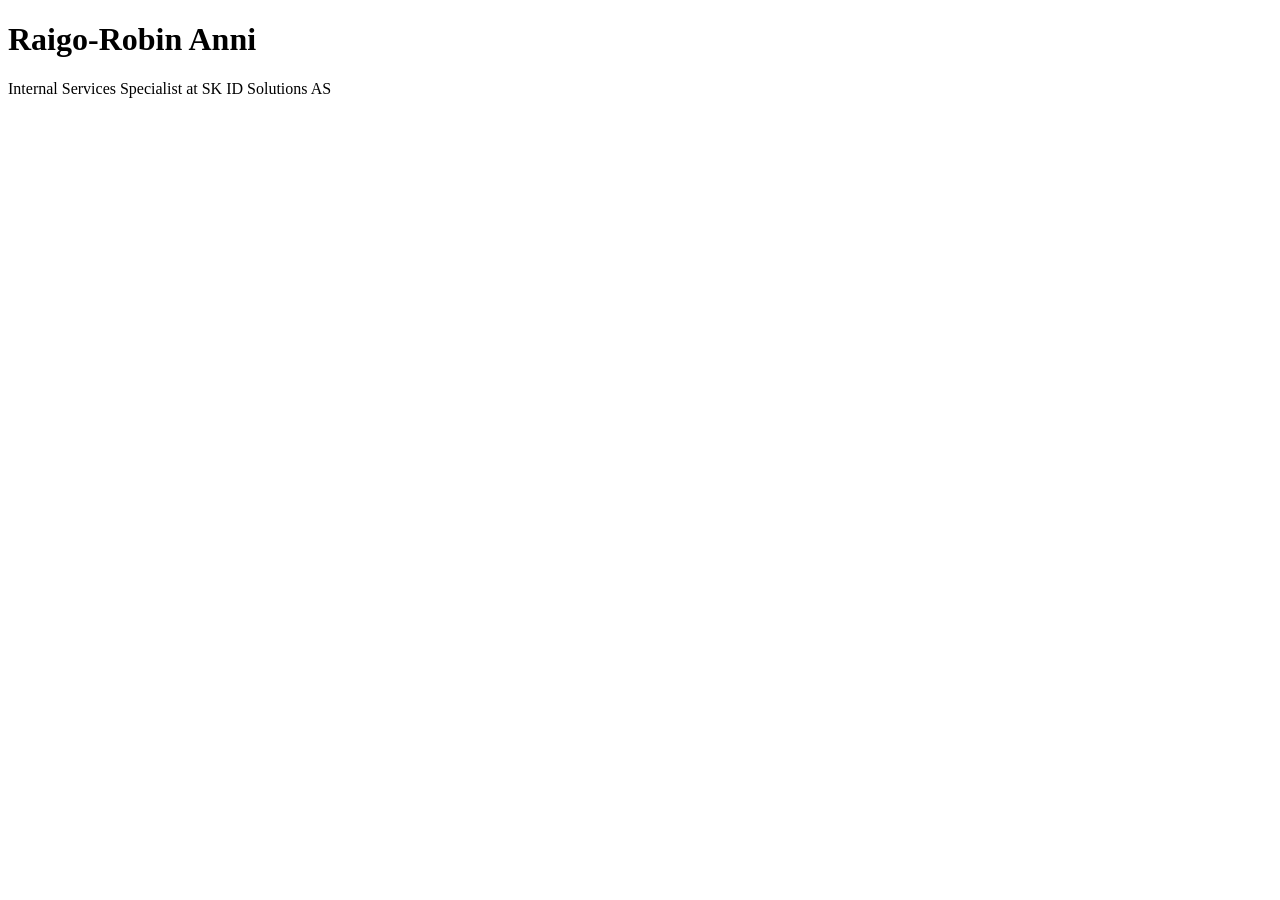
==== index.html @ af59b762 "Create first files for the page" ====
<!doctype html>
<html lang="en">
  <head>
    <meta charset="UTF-8" />
    <meta name="viewport" content="width=device-width, initial-scale=1.0" />
    <title>Raigo-Robin</title>
  </head>
  <body>
    <header>
      <h1>Raigo-Robin Anni</h1>
      <p class="subtitle">Internal Services Specialist at SK ID Solutions AS</p>
      <div class=""></div>
    </header>
    <main></main>
    <div></div>
    <section></section>
  </body>
</html>
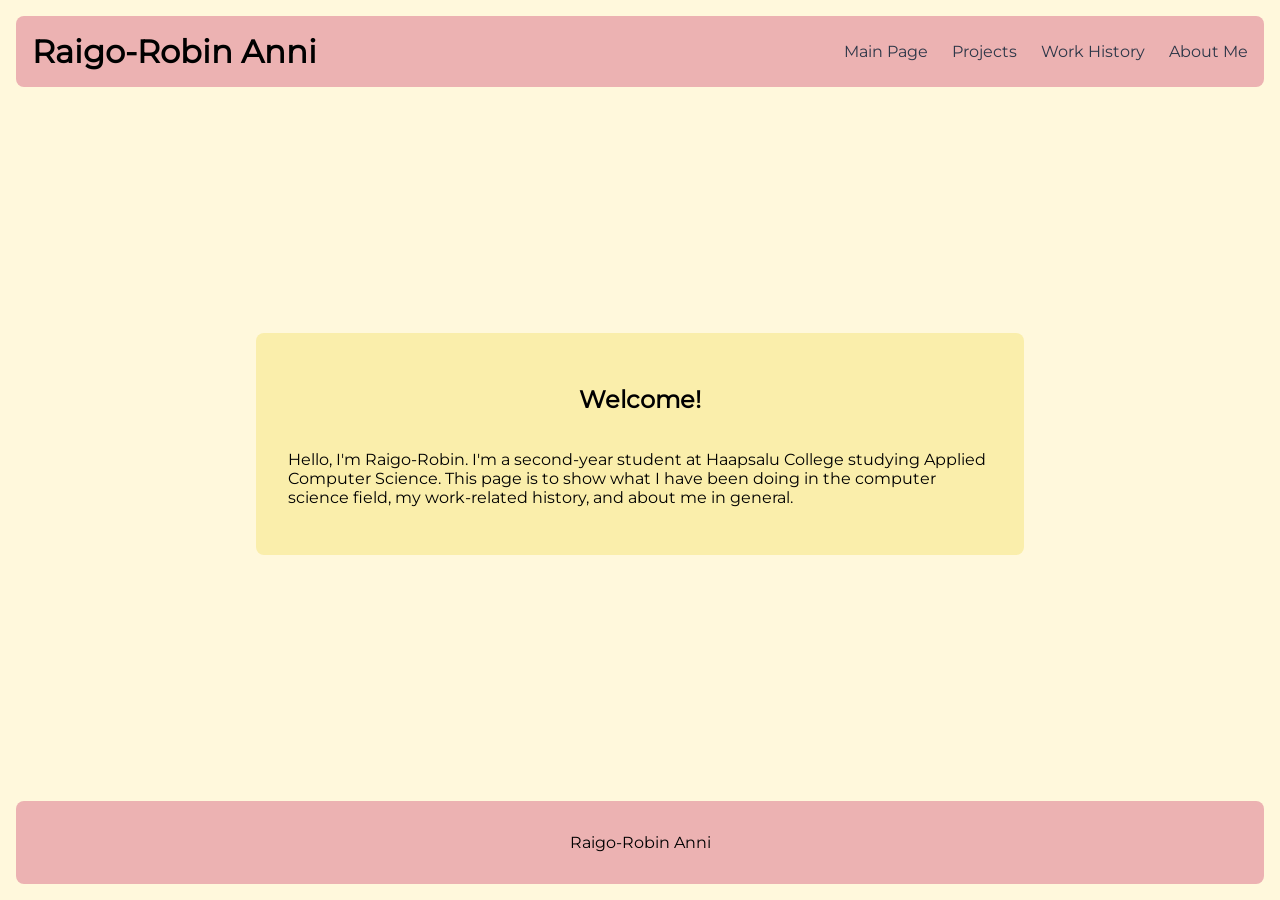
==== commit 12a618e1: "Add first layout and style for main page" ====
--- a/index.html
+++ b/index.html
@@ -3,16 +3,34 @@
   <head>
     <meta charset="UTF-8" />
     <meta name="viewport" content="width=device-width, initial-scale=1.0" />
+    <link rel="stylesheet" href="style.css" />
     <title>Raigo-Robin</title>
   </head>
   <body>
     <header>
-      <h1>Raigo-Robin Anni</h1>
-      <p class="subtitle">Internal Services Specialist at SK ID Solutions AS</p>
-      <div class=""></div>
+      <div class="nav">
+        <h1>Raigo-Robin Anni</h1>
+        <div class="links">
+          <a href="index.html">Main Page</a>
+          <a href="projects.html">Projects</a>
+          <a href="work-history.html">Work History</a>
+          <a href="about-me.html">About Me</a>
+        </div>
+      </div>
     </header>
-    <main></main>
-    <div></div>
-    <section></section>
+    <main>
+      <div class="main-content">
+        <h2>Welcome!</h2>
+        <p>
+          Hello, I'm Raigo-Robin. I'm a second-year student at Haapsalu College
+          studying Applied Computer Science. This page is to show what I have
+          been doing in the computer science field, my work-related history, and
+          about me in general.
+        </p>
+      </div>
+    </main>
+    <footer>
+      <p>Raigo-Robin Anni</p>
+    </footer>
   </body>
 </html>
--- a/style.css
+++ b/style.css
@@ -0,0 +1,109 @@
+@font-face {
+  font-family: "Montserrat";
+  src: url("fonts/Montserrat-Regular.ttf") format("truetype");
+  font-weight: 400;
+  font-style: normal;
+}
+
+body {
+  font-family: "Montserrat", sans-serif;
+  padding: 1rem;
+  margin: 0;
+  display: flex;
+  flex-direction: column;
+  align-items: center;
+  min-height: 100vh;
+  box-sizing: border-box;
+  background-color: cornsilk;
+}
+
+main {
+  width: 100%;
+  flex: 1;
+
+  display: flex;
+  flex-direction: column;
+  align-items: center;
+
+  justify-content: center;
+}
+
+header {
+  display: flex;
+  flex-direction: column;
+  width: 100%;
+}
+
+.nav {
+  background-color: rgb(236, 178, 178);
+  padding: 1rem;
+  border-radius: 0.5rem;
+  box-sizing: border-box;
+
+  display: flex;
+  flex-direction: row;
+  align-items: center;
+  justify-content: space-between;
+}
+
+.nav h1 {
+  margin: 0;
+}
+
+.links {
+  display: flex;
+  flex-direction: row;
+  gap: 1.5rem;
+}
+
+.links a {
+  text-decoration: none;
+  color: #2d3748;
+  font-weight: 500;
+}
+
+.links a:hover {
+  text-decoration: underline;
+}
+
+.main-content {
+  max-width: 48rem;
+  margin: 2rem;
+  background-color: rgb(250, 238, 171);
+  padding: 2rem;
+  border-radius: 0.5rem;
+  box-sizing: border-box;
+
+  display: flex;
+  flex-direction: column;
+  align-items: center;
+  justify-content: space-between;
+}
+
+@media (max-width: 600px) {
+  .nav {
+    flex-direction: column;
+    gap: 1rem;
+    text-align: center;
+  }
+
+  .links {
+    justify-content: center;
+
+    flex-wrap: wrap;
+
+    margin-bottom: 0.5rem;
+  }
+}
+footer {
+  background-color: rgb(236, 178, 178);
+  width: 100%;
+  padding: 1rem;
+  border-radius: 0.5rem;
+  box-sizing: border-box;
+
+  display: flex;
+  flex-direction: row;
+  justify-content: center;
+  align-items: center;
+}
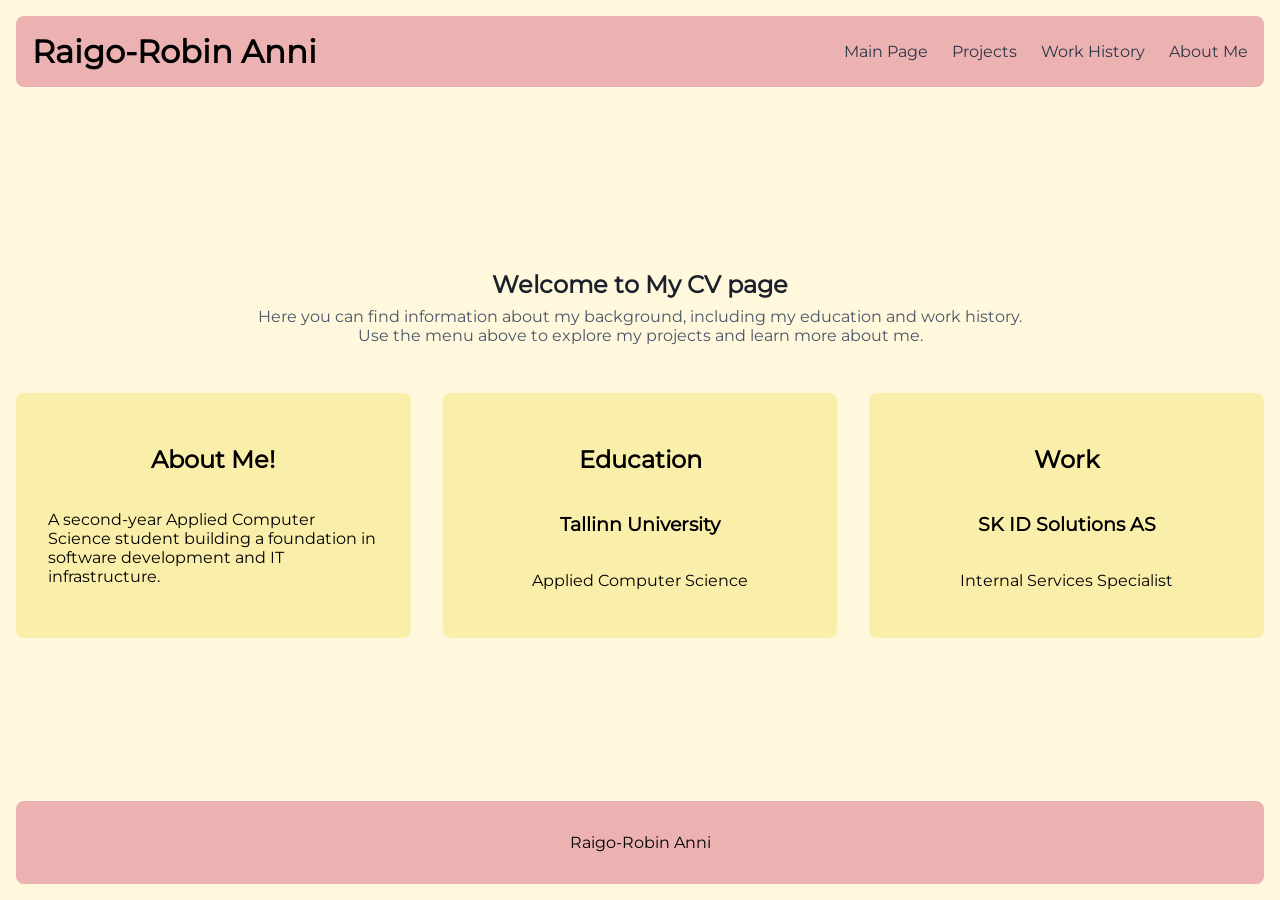
==== commit d63eba50: "Add flexbox containers to main page" ====
--- a/index.html
+++ b/index.html
@@ -19,14 +19,32 @@
       </div>
     </header>
     <main>
-      <div class="main-content">
-        <h2>Welcome!</h2>
+      <div class="intro">
+        <h2>Welcome to My CV page</h2>
         <p>
-          Hello, I'm Raigo-Robin. I'm a second-year student at Haapsalu College
-          studying Applied Computer Science. This page is to show what I have
-          been doing in the computer science field, my work-related history, and
-          about me in general.
+          Here you can find information about my background, including my
+          education and work history. Use the menu above to explore my projects
+          and learn more about me.
         </p>
+      </div>
+      <div class="container-row">
+        <div class="main-content">
+          <h2>About Me!</h2>
+          <p>
+            A second-year Applied Computer Science student building a foundation
+            in software development and IT infrastructure.
+          </p>
+        </div>
+        <div class="main-content">
+          <h2>Education</h2>
+          <h3>Tallinn University</h3>
+          <p>Applied Computer Science</p>
+        </div>
+        <div class="main-content">
+          <h2>Work</h2>
+          <h3>SK ID Solutions AS</h3>
+          <p>Internal Services Specialist</p>
+        </div>
       </div>
     </main>
     <footer>
--- a/style.css
+++ b/style.css
@@ -15,17 +15,6 @@
   min-height: 100vh;
   box-sizing: border-box;
   background-color: cornsilk;
-}
-
-main {
-  width: 100%;
-  flex: 1;
-
-  display: flex;
-  flex-direction: column;
-  align-items: center;
-
-  justify-content: center;
 }
 
 header {
@@ -66,9 +55,45 @@
   text-decoration: underline;
 }
 
+main {
+  width: 100%;
+  flex: 1;
+
+  display: flex;
+  flex-direction: column;
+  align-items: center;
+  justify-content: center;
+}
+
+.intro {
+  text-align: center;
+  margin-top: 2rem;
+  margin-bottom: 1rem;
+  max-width: 48rem;
+}
+
+.intro h2 {
+  margin-bottom: 0.5rem;
+  color: #1a202c;
+}
+
+.intro p {
+  margin: 0;
+  color: #4a5568;
+}
+.container-row {
+  display: flex;
+  flex-direction: row;
+  justify-content: center;
+  gap: 2rem;
+  width: 100%;
+  max-width: 84rem;
+  margin: 2rem 0;
+  box-sizing: border-box;
+}
+
 .main-content {
-  max-width: 48rem;
-  margin: 2rem;
+  flex: 1;
   background-color: rgb(250, 238, 171);
   padding: 2rem;
   border-radius: 0.5rem;
@@ -77,24 +102,8 @@
   display: flex;
   flex-direction: column;
   align-items: center;
-  justify-content: space-between;
 }
 
-@media (max-width: 600px) {
-  .nav {
-    flex-direction: column;
-    gap: 1rem;
-    text-align: center;
-  }
-
-  .links {
-    justify-content: center;
-
-    flex-wrap: wrap;
-
-    margin-bottom: 0.5rem;
-  }
-}
 footer {
   background-color: rgb(236, 178, 178);
   width: 100%;
@@ -107,3 +116,23 @@
   justify-content: center;
   align-items: center;
 }
+
+@media (max-width: 600px) {
+  .nav {
+    flex-direction: column;
+    gap: 1rem;
+    text-align: center;
+  }
+
+  .links {
+    justify-content: center;
+    flex-wrap: wrap;
+    margin-bottom: 0.5rem;
+  }
+
+  .container-row {
+    flex-direction: column;
+    gap: 1.5rem;
+    padding: 0 1rem;
+  }
+}
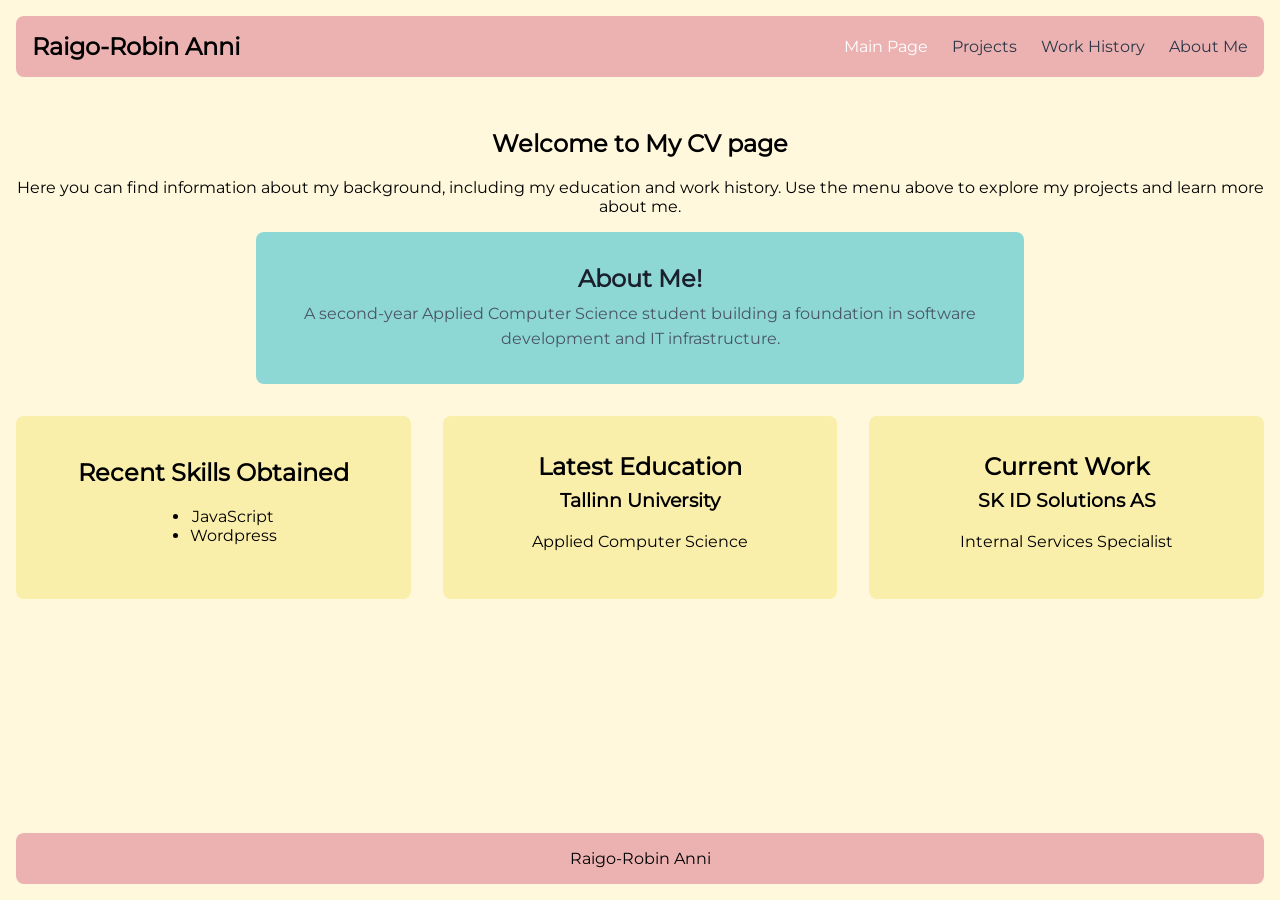
==== commit b478fcfd: "Create pages for about-me and work-history" ====
--- a/index.html
+++ b/index.html
@@ -11,7 +11,7 @@
       <div class="nav">
         <h1>Raigo-Robin Anni</h1>
         <div class="links">
-          <a href="index.html">Main Page</a>
+          <a class="active" href="index.html">Main Page</a>
           <a href="projects.html">Projects</a>
           <a href="work-history.html">Work History</a>
           <a href="about-me.html">About Me</a>
@@ -27,21 +27,29 @@
           and learn more about me.
         </p>
       </div>
+
+      <div class="first-container">
+        <h2>About Me!</h2>
+        <p>
+          A second-year Applied Computer Science student building a foundation
+          in software development and IT infrastructure.
+        </p>
+      </div>
       <div class="container-row">
         <div class="main-content">
-          <h2>About Me!</h2>
-          <p>
-            A second-year Applied Computer Science student building a foundation
-            in software development and IT infrastructure.
-          </p>
+          <h2>Recent Skills Obtained</h2>
+          <ul>
+            <li>JavaScript</li>
+            <li>Wordpress</li>
+          </ul>
         </div>
         <div class="main-content">
-          <h2>Education</h2>
+          <h2>Latest Education</h2>
           <h3>Tallinn University</h3>
           <p>Applied Computer Science</p>
         </div>
         <div class="main-content">
-          <h2>Work</h2>
+          <h2>Current Work</h2>
           <h3>SK ID Solutions AS</h3>
           <p>Internal Services Specialist</p>
         </div>
--- a/style.css
+++ b/style.css
@@ -1,3 +1,9 @@
+*,
+*::before,
+*::after {
+  box-sizing: border-box;
+}
+
 @font-face {
   font-family: "Montserrat";
   src: url("fonts/Montserrat-Regular.ttf") format("truetype");
@@ -13,7 +19,6 @@
   flex-direction: column;
   align-items: center;
   min-height: 100vh;
-  box-sizing: border-box;
   background-color: cornsilk;
 }
 
@@ -27,8 +32,6 @@
   background-color: rgb(236, 178, 178);
   padding: 1rem;
   border-radius: 0.5rem;
-  box-sizing: border-box;
-
   display: flex;
   flex-direction: row;
   align-items: center;
@@ -37,6 +40,7 @@
 
 .nav h1 {
   margin: 0;
+  font-size: 1.5rem;
 }
 
 .links {
@@ -51,6 +55,10 @@
   font-weight: 500;
 }
 
+.links a.active {
+  color: white;
+}
+
 .links a:hover {
   text-decoration: underline;
 }
@@ -58,29 +66,38 @@
 main {
   width: 100%;
   flex: 1;
-
   display: flex;
   flex-direction: column;
   align-items: center;
-  justify-content: center;
+  padding: 2rem 0;
 }
 
 .intro {
   text-align: center;
-  margin-top: 2rem;
-  margin-bottom: 1rem;
-  max-width: 48rem;
 }
 
-.intro h2 {
+.first-container {
+  width: 100%;
+  max-width: 48rem;
+  background-color: rgb(141, 215, 213);
+  padding: 2rem;
+  border-radius: 0.5rem;
+  text-align: center;
+  margin-bottom: 2rem;
+}
+
+.first-container h2 {
+  margin-top: 0;
   margin-bottom: 0.5rem;
   color: #1a202c;
 }
 
-.intro p {
+.first-container p {
   margin: 0;
   color: #4a5568;
+  line-height: 1.6;
 }
+
 .container-row {
   display: flex;
   flex-direction: row;
@@ -88,8 +105,7 @@
   gap: 2rem;
   width: 100%;
   max-width: 84rem;
-  margin: 2rem 0;
-  box-sizing: border-box;
+  margin-bottom: 2rem;
 }
 
 .main-content {
@@ -97,11 +113,16 @@
   background-color: rgb(250, 238, 171);
   padding: 2rem;
   border-radius: 0.5rem;
-  box-sizing: border-box;
-
   display: flex;
   flex-direction: column;
   align-items: center;
+  justify-content: center;
+  text-align: center;
+}
+
+.main-content h2,
+.main-content h3 {
+  margin: 0.25rem 0;
 }
 
 footer {
@@ -109,15 +130,18 @@
   width: 100%;
   padding: 1rem;
   border-radius: 0.5rem;
-  box-sizing: border-box;
-
   display: flex;
   flex-direction: row;
   justify-content: center;
   align-items: center;
+  margin-top: auto;
 }
 
-@media (max-width: 600px) {
+footer p {
+  margin: 0;
+}
+
+@media (max-width: 768px) {
   .nav {
     flex-direction: column;
     gap: 1rem;
@@ -127,12 +151,10 @@
   .links {
     justify-content: center;
     flex-wrap: wrap;
-    margin-bottom: 0.5rem;
   }
 
   .container-row {
     flex-direction: column;
     gap: 1.5rem;
-    padding: 0 1rem;
   }
 }
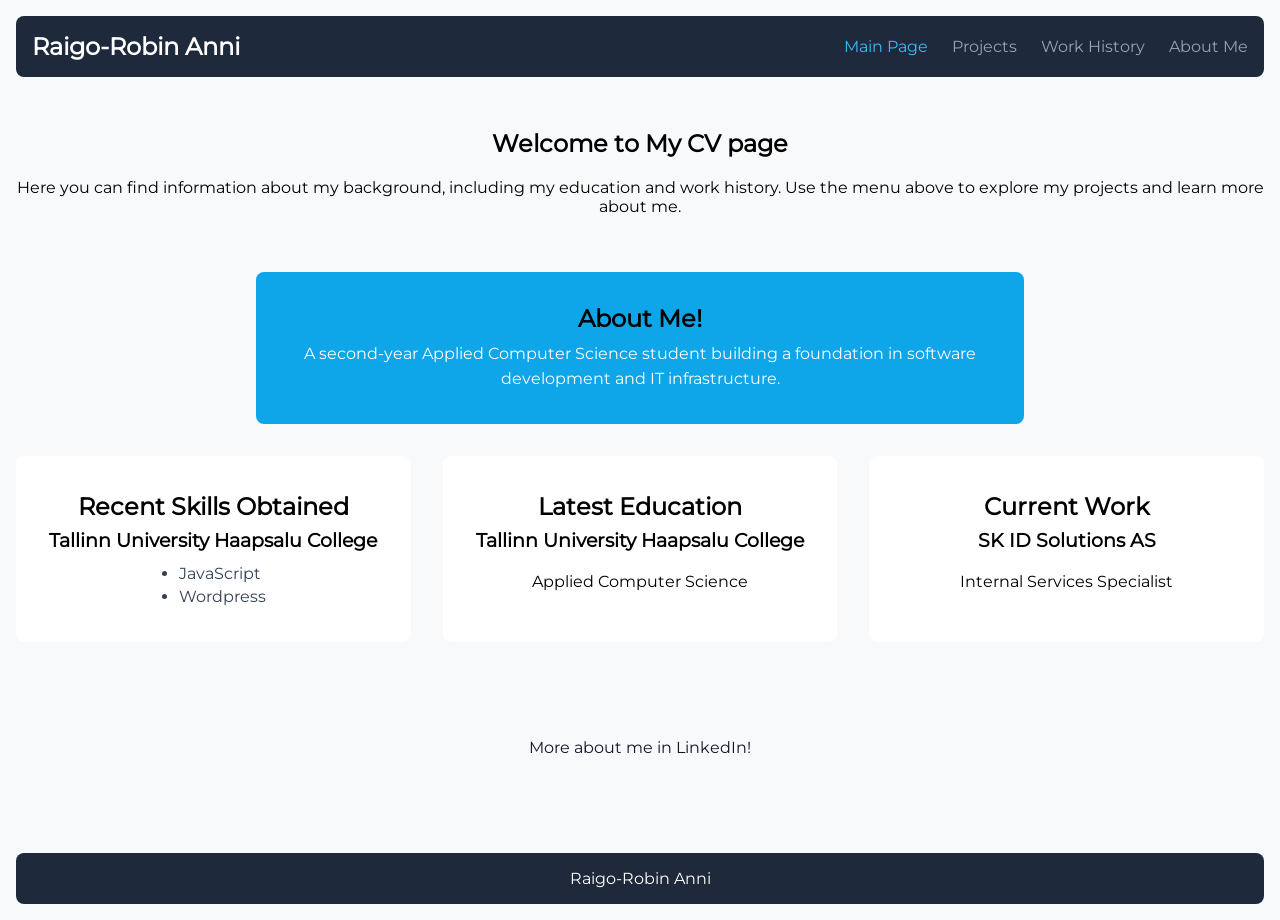
==== commit 7186345a: "Change all the colors on all pages" ====
--- a/index.html
+++ b/index.html
@@ -38,6 +38,7 @@
       <div class="container-row">
         <div class="main-content">
           <h2>Recent Skills Obtained</h2>
+          <h3>Tallinn University Haapsalu College</h3>
           <ul>
             <li>JavaScript</li>
             <li>Wordpress</li>
@@ -45,7 +46,7 @@
         </div>
         <div class="main-content">
           <h2>Latest Education</h2>
-          <h3>Tallinn University</h3>
+          <h3>Tallinn University Haapsalu College</h3>
           <p>Applied Computer Science</p>
         </div>
         <div class="main-content">
@@ -54,6 +55,11 @@
           <p>Internal Services Specialist</p>
         </div>
       </div>
+      <div class="button">
+        <a href="https://www.linkedin.com/in/raigo-robin-anni-3a0042238/"
+          >More about me in LinkedIn!</a
+        >
+      </div>
     </main>
     <footer>
       <p>Raigo-Robin Anni</p>
--- a/style.css
+++ b/style.css
@@ -19,7 +19,16 @@
   flex-direction: column;
   align-items: center;
   min-height: 100vh;
-  background-color: cornsilk;
+  background-color: #f8f9fa;
+}
+
+main {
+  width: 100%;
+  flex: 1;
+  display: flex;
+  flex-direction: column;
+  align-items: center;
+  padding: 2rem 0;
 }
 
 header {
@@ -29,7 +38,7 @@
 }
 
 .nav {
-  background-color: rgb(236, 178, 178);
+  background-color: #1e293b;
   padding: 1rem;
   border-radius: 0.5rem;
   display: flex;
@@ -41,6 +50,7 @@
 .nav h1 {
   margin: 0;
   font-size: 1.5rem;
+  color: #ffffff;
 }
 
 .links {
@@ -51,35 +61,29 @@
 
 .links a {
   text-decoration: none;
-  color: #2d3748;
+  color: #94a3b8;
   font-weight: 500;
+  transition: color 0.2s ease;
 }
 
 .links a.active {
-  color: white;
+  color: #38bdf8;
 }
 
 .links a:hover {
+  color: #ffffff;
   text-decoration: underline;
-}
-
-main {
-  width: 100%;
-  flex: 1;
-  display: flex;
-  flex-direction: column;
-  align-items: center;
-  padding: 2rem 0;
 }
 
 .intro {
   text-align: center;
+  margin-bottom: 2.5rem;
 }
 
 .first-container {
   width: 100%;
   max-width: 48rem;
-  background-color: rgb(141, 215, 213);
+  background-color: #0ea5e9;
   padding: 2rem;
   border-radius: 0.5rem;
   text-align: center;
@@ -89,12 +93,11 @@
 .first-container h2 {
   margin-top: 0;
   margin-bottom: 0.5rem;
-  color: #1a202c;
 }
 
 .first-container p {
   margin: 0;
-  color: #4a5568;
+  color: #ffffff;
   line-height: 1.6;
 }
 
@@ -102,6 +105,7 @@
   display: flex;
   flex-direction: row;
   justify-content: center;
+  align-items: stretch;
   gap: 2rem;
   width: 100%;
   max-width: 84rem;
@@ -109,14 +113,14 @@
 }
 
 .main-content {
-  flex: 1;
-  background-color: rgb(250, 238, 171);
+  flex: 1 1 0;
+  background-color: white;
   padding: 2rem;
   border-radius: 0.5rem;
   display: flex;
   flex-direction: column;
   align-items: center;
-  justify-content: center;
+  justify-content: flex-start;
   text-align: center;
 }
 
@@ -125,8 +129,20 @@
   margin: 0.25rem 0;
 }
 
+.main-content ul {
+  display: inline-block;
+  text-align: left;
+  margin: 0.5rem 0 0 0;
+  padding-left: 1.2rem;
+}
+
+.main-content li {
+  margin-bottom: 0.25rem;
+  color: #334155;
+}
+
 footer {
-  background-color: rgb(236, 178, 178);
+  background-color: #1e293b;
   width: 100%;
   padding: 1rem;
   border-radius: 0.5rem;
@@ -135,6 +151,20 @@
   justify-content: center;
   align-items: center;
   margin-top: auto;
+  color: #ffffff;
+}
+
+.button {
+  margin: 4rem;
+}
+
+.button a {
+  color: #0f172a;
+  text-decoration: none;
+}
+
+.button a:hover {
+  text-decoration: underline;
 }
 
 footer p {
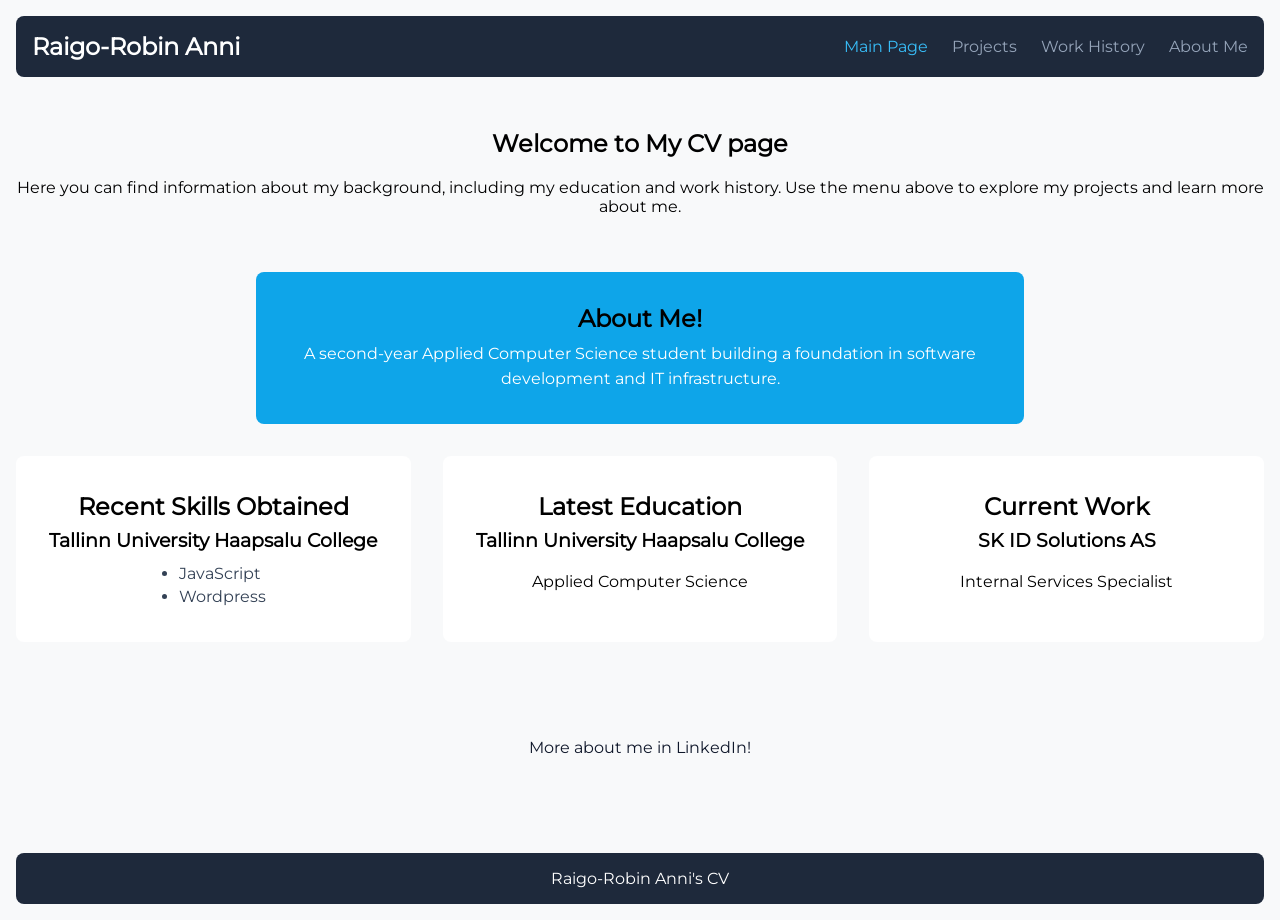
==== commit 79975151: "Change footer text" ====
--- a/index.html
+++ b/index.html
@@ -62,7 +62,7 @@
       </div>
     </main>
     <footer>
-      <p>Raigo-Robin Anni</p>
+      <p>Raigo-Robin Anni's CV</p>
     </footer>
   </body>
 </html>
--- a/style.css
+++ b/style.css
@@ -141,6 +141,83 @@
   color: #334155;
 }
 
+#github-card {
+  max-width: 24rem;
+}
+
+#github-card img {
+  width: 120px;
+  height: 120px;
+  border-radius: 50%;
+  border: 3px solid #38bdf8;
+  margin-bottom: 1rem;
+}
+
+#github-card p {
+  margin: 1rem 0;
+  color: #334155;
+  line-height: 1.6;
+}
+
+#github-card .links {
+  margin-top: auto;
+}
+
+#github-repos-container {
+  flex: 2 1 0;
+  text-align: left;
+  align-items: flex-start;
+}
+
+#github-repos-container h2 {
+  margin-bottom: 1.5rem;
+  text-align: left;
+  width: 100%;
+}
+
+#repos-list {
+  display: flex;
+  flex-direction: column;
+  gap: 1rem;
+  width: 100%;
+}
+
+.repo-item {
+  border-bottom: 1px solid #e2e8f0;
+  padding-bottom: 1rem;
+  width: 100%;
+}
+
+.repo-item .repo-title {
+  justify-content: flex-start;
+  margin-bottom: 0.25rem;
+}
+
+.repo-item .repo-title a {
+  font-size: 1.1rem;
+  font-weight: 600;
+}
+
+.repo-item p {
+  margin: 0.25rem 0;
+  color: #475569;
+  font-size: 0.9rem;
+}
+
+.repo-item span {
+  font-size: 0.8rem;
+  color: #94a3b8;
+  font-weight: 500;
+}
+
+.repo-status-msg {
+  color: #64748b;
+}
+
+.repo-error-msg {
+  color: #ef4444;
+}
+
 footer {
   background-color: #1e293b;
   width: 100%;
@@ -187,4 +264,8 @@
     flex-direction: column;
     gap: 1.5rem;
   }
-}
+
+  #github-card {
+    max-width: 100%;
+  }
+}
